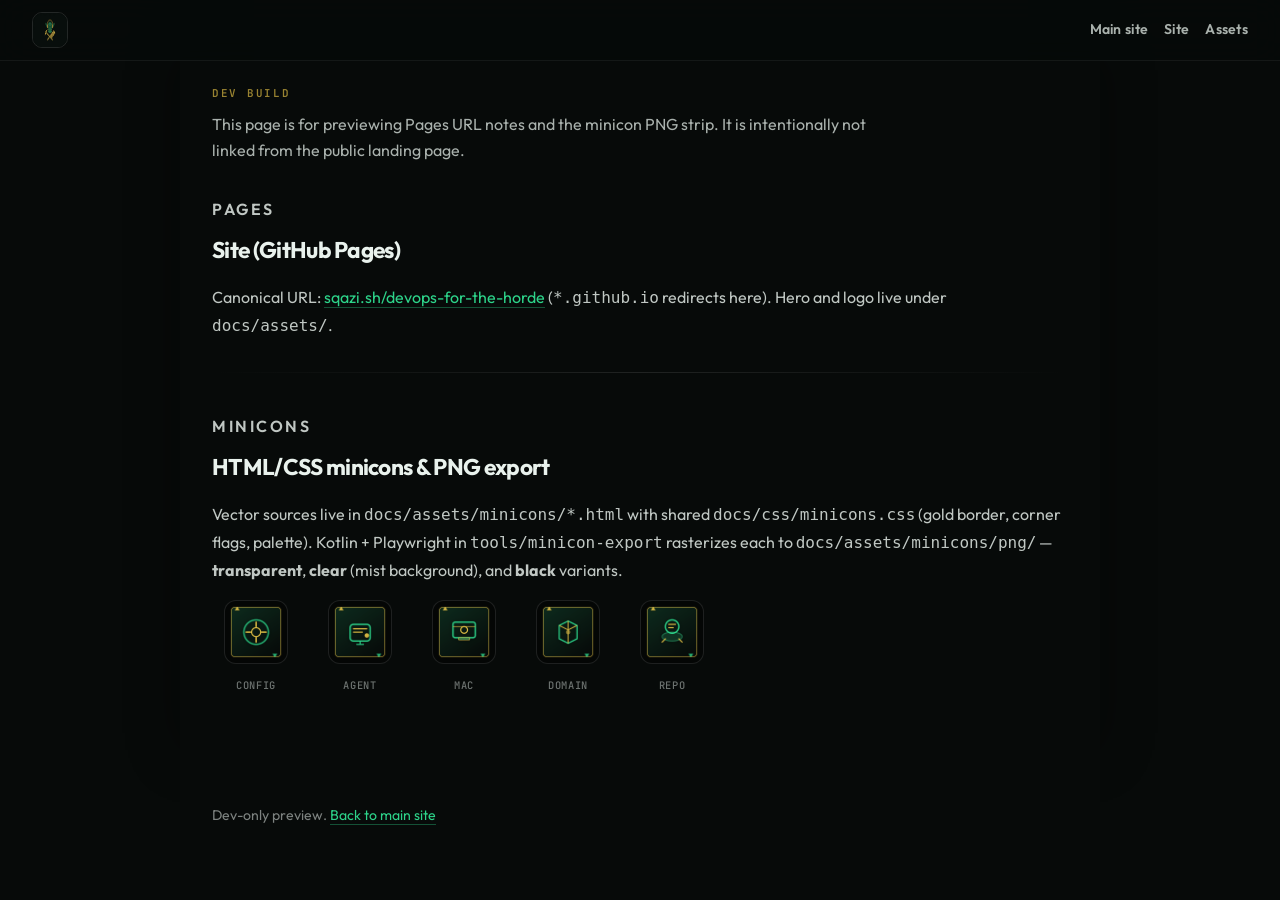
==== docs/dev/index.html @ b9471e19 "Site refresh, Nix/mac-nixos-bootstrap, minicon PNGs, CI - Rework docs landing: humanized copy, Curso" ====
<!DOCTYPE html>
<html lang="en">
<head>
  <meta charset="utf-8" />
  <meta name="viewport" content="width=device-width, initial-scale=1" />
  <meta name="robots" content="noindex" />
  <title>Dev preview — site &amp; assets</title>
  <meta name="description" content="Internal preview: GitHub Pages notes and minicon export strip. Not linked from the main site." />
  <link rel="icon" type="image/png" href="../assets/logo-horde.png" sizes="512x512" />
  <link rel="preconnect" href="https://fonts.googleapis.com" />
  <link rel="preconnect" href="https://fonts.gstatic.com" crossorigin />
  <link
    href="https://fonts.googleapis.com/css2?family=Instrument+Serif:ital@0;1&family=JetBrains+Mono:wght@500;600&family=Outfit:wght@400;500;600;700;800&display=swap"
    rel="stylesheet"
  />
  <link rel="stylesheet" href="../css/horde.css" />
</head>
<body>
  <a class="skip-link" href="#main">Skip to content</a>
  <header class="site-header" style="position: relative">
    <a class="brand" href="../">
      <img src="../assets/logo-horde.png" width="36" height="36" alt="" />
      <span class="visually-hidden">Main site</span>
    </a>
    <nav class="nav-links" aria-label="Dev preview">
      <a href="../">Main site</a>
      <a href="#site">Site</a>
      <a href="#assets">Assets</a>
    </nav>
  </header>

  <main id="main" style="padding-top: 1.5rem">
    <p class="section__label" style="margin-top: 0">Dev build</p>
    <p style="color: var(--muted); margin: 0 0 2rem; max-width: 60ch">
      This page is for previewing Pages URL notes and the minicon PNG strip. It is intentionally not linked from the public landing page.
    </p>

    <section class="section" id="site" aria-labelledby="site-heading">
      <p class="section__label">Pages</p>
      <h2 id="site-heading">Site (GitHub Pages)</h2>
      <p>
        Canonical URL: <a href="https://sqazi.sh/devops-for-the-horde/">sqazi.sh/devops-for-the-horde</a>
        (<code>*.github.io</code> redirects here). Hero and logo live under <code>docs/assets/</code>.
      </p>
    </section>

    <div class="divider" role="presentation"></div>

    <section class="section" id="assets" aria-labelledby="assets-heading">
      <p class="section__label">Minicons</p>
      <h2 id="assets-heading">HTML/CSS minicons &amp; PNG export</h2>
      <p>
        Vector sources live in <code>docs/assets/minicons/*.html</code> with shared <code>docs/css/minicons.css</code>
        (gold border, corner flags, palette). Kotlin + Playwright in <code>tools/minicon-export</code> rasterizes each
        to <code>docs/assets/minicons/png/</code> — <strong>transparent</strong>, <strong>clear</strong> (mist background), and <strong>black</strong> variants.
      </p>
      <div class="minicon-strip" aria-hidden="true">
        <figure><img src="../assets/minicons/png/config-transparent.png" alt="" width="64" height="64" loading="lazy" /><figcaption>Config</figcaption></figure>
        <figure><img src="../assets/minicons/png/agent-transparent.png" alt="" width="64" height="64" loading="lazy" /><figcaption>Agent</figcaption></figure>
        <figure><img src="../assets/minicons/png/mac-transparent.png" alt="" width="64" height="64" loading="lazy" /><figcaption>Mac</figcaption></figure>
        <figure><img src="../assets/minicons/png/domain-transparent.png" alt="" width="64" height="64" loading="lazy" /><figcaption>Domain</figcaption></figure>
        <figure><img src="../assets/minicons/png/repo-transparent.png" alt="" width="64" height="64" loading="lazy" /><figcaption>Repo</figcaption></figure>
      </div>
    </section>
  </main>

  <footer class="site-footer">
    <p>Dev-only preview. <a href="../">Back to main site</a></p>
  </footer>
</body>
</html>
---- docs/css/horde.css ----
@import url("horde-tokens.css");

html {
  color-scheme: dark;
}

* {
  box-sizing: border-box;
}

body {
  margin: 0;
  min-height: 100vh;
  font-family: var(--font-sans);
  color: var(--text);
  background: var(--bg);
  line-height: 1.65;
}

/* Full-viewport art layer: stays fixed while page scrolls (main/footer paint over it) */
.page-bg {
  position: fixed;
  inset: 0;
  z-index: 0;
  background: url("../assets/hero-horde-peons.jpg") center 28% / cover no-repeat;
  pointer-events: none;
  transform: translateZ(0);
}

a {
  color: var(--horde-bright);
  text-decoration: none;
  border-bottom: 1px solid rgba(45, 212, 138, 0.35);
}

a:hover {
  border-bottom-color: var(--horde-bright);
}

a.btn {
  border-bottom: none;
  text-decoration: none;
}

.skip-link {
  position: absolute;
  left: -999px;
  top: 0.5rem;
  padding: 0.5rem 1rem;
  background: var(--horde);
  color: var(--text);
  border-radius: 8px;
  z-index: 100;
}

.skip-link:focus {
  left: 0.5rem;
}

.visually-hidden {
  position: absolute;
  width: 1px;
  height: 1px;
  padding: 0;
  margin: -1px;
  overflow: hidden;
  clip: rect(0, 0, 0, 0);
  white-space: nowrap;
  border: 0;
}

/* Top bar (default: below hero) */
.site-header {
  position: sticky;
  top: 0;
  z-index: 50;
  display: flex;
  align-items: center;
  justify-content: space-between;
  gap: 1rem;
  padding: 0.75rem clamp(1rem, 4vw, 2rem);
  background: rgba(7, 10, 9, 0.85);
  backdrop-filter: blur(16px);
  border-bottom: 1px solid rgba(255, 255, 255, 0.06);
}

/* Light bar over hero art — keep the illustration visible */
.site-header--on-hero {
  position: absolute;
  left: 0;
  right: 0;
  top: 0;
  background: linear-gradient(
    to bottom,
    rgba(7, 10, 9, 0.42) 0%,
    rgba(7, 10, 9, 0.12) 65%,
    transparent 100%
  );
  backdrop-filter: blur(10px);
  -webkit-backdrop-filter: blur(10px);
  border-bottom: 1px solid rgba(255, 255, 255, 0.06);
}

.brand {
  display: flex;
  align-items: center;
  gap: 0.65rem;
  font-family: var(--font-ui);
  font-weight: 700;
  font-size: 1rem;
  letter-spacing: -0.02em;
  color: var(--text);
  text-decoration: none;
  border: none;
}

.brand:hover {
  color: var(--horde-bright);
}

.site-header--on-hero .brand {
  color: var(--text);
  text-shadow: 0 1px 14px rgba(0, 0, 0, 0.45);
}

.site-header--on-hero .nav-links a {
  color: rgba(233, 242, 237, 0.9);
  text-shadow: 0 1px 10px rgba(0, 0, 0, 0.4);
}

.site-header--on-hero .nav-links a:hover {
  color: var(--horde-bright);
}

.brand img {
  width: 36px;
  height: 36px;
  border-radius: 10px;
  border: 1px solid var(--glass-edge);
}

.nav-links {
  display: flex;
  flex-wrap: wrap;
  gap: 0.5rem 1rem;
  font-family: var(--font-ui);
  font-size: 0.88rem;
  font-weight: 600;
  letter-spacing: 0.02em;
}

.nav-links a {
  border: none;
  color: var(--muted);
}

.nav-links a:hover {
  color: var(--horde-bright);
}

/* Showcase: hero stacks above fixed .page-bg */
.showcase {
  position: relative;
  z-index: 1;
}

.hero-showcase {
  position: relative;
  min-height: min(92vh, 960px);
  display: flex;
  flex-direction: column;
  justify-content: flex-end;
  overflow: hidden;
  background: transparent;
}

/* Light vertical wash only — do not cover the whole illustration */
.hero-showcase__veil {
  position: absolute;
  inset: 0;
  z-index: 1;
  pointer-events: none;
  background: linear-gradient(
    180deg,
    rgba(7, 10, 9, 0.03) 0%,
    transparent 45%,
    rgba(7, 10, 9, 0.18) 78%,
    rgba(7, 10, 9, 0.45) 100%
  );
}

/* Gradient bridge: hero art → page background (main sits on solid --bg) */
.hero-showcase__bridge {
  position: absolute;
  left: 0;
  right: 0;
  bottom: 0;
  height: min(32vh, 220px);
  z-index: 2;
  pointer-events: none;
  background: linear-gradient(
    180deg,
    transparent 0%,
    rgba(7, 10, 9, 0.55) 55%,
    var(--bg) 100%
  );
}

.hero-showcase__content {
  position: relative;
  z-index: 3;
  width: 100%;
  max-width: 960px;
  margin: 0 auto;
  padding: 5.5rem clamp(1.25rem, 4vw, 2rem) clamp(2.5rem, 5vw, 3.25rem);
}

.hero-showcase__panel {
  max-width: 38rem;
}

@media (max-width: 720px) {
  .hero-showcase {
    min-height: min(88vh, 820px);
  }

  .page-bg {
    background-position: center 20%;
  }

  .hero-showcase__veil {
    background: linear-gradient(
      180deg,
      rgba(7, 10, 9, 0.06) 0%,
      transparent 35%,
      rgba(7, 10, 9, 0.35) 100%
    );
  }

  .hero-showcase__bridge {
    height: min(38vh, 200px);
  }

  .hero-showcase__panel {
    max-width: none;
  }
}

/* Hero: Outfit for copy; Instrument Serif only on accent + whisper em; mono for tech */
.hero-showcase {
  color: #f4fbf7;
  font-family: var(--font-sans);
  -webkit-font-smoothing: antialiased;
  -moz-osx-font-smoothing: grayscale;
}

.hero-showcase .hero-showcase__panel.glass {
  background: rgba(7, 10, 9, 0.38);
  border-color: rgba(255, 255, 255, 0.16);
  box-shadow:
    0 20px 60px rgba(0, 0, 0, 0.35),
    inset 0 1px 0 rgba(255, 255, 255, 0.06);
  backdrop-filter: blur(18px) saturate(140%);
  -webkit-backdrop-filter: blur(18px) saturate(140%);
}

.hero-showcase__intro {
  display: flex;
  flex-wrap: wrap;
  align-items: center;
  gap: 1rem 1.25rem;
  margin-bottom: 0.75rem;
}

.hero-showcase__mascots {
  display: flex;
  flex-wrap: nowrap;
  align-items: center;
  gap: 0.4rem;
}

.hero-showcase__intro-text {
  flex: 1 1 12rem;
  min-width: 0;
}

.hero-showcase__chibi {
  flex-shrink: 0;
  width: 52px;
  height: 52px;
  filter: drop-shadow(0 4px 14px rgba(0, 0, 0, 0.45));
}

.hero-showcase .badge {
  font-family: var(--font-mono);
  font-weight: 600;
  letter-spacing: 0.04em;
  background: rgba(0, 0, 0, 0.38);
  border-color: rgba(45, 212, 138, 0.55);
  color: #8ff3c9;
}

.hero-showcase h1 {
  display: flex;
  flex-wrap: wrap;
  align-items: baseline;
  gap: 0.35rem 0.75rem;
  margin: 0.5rem 0 0;
  font-size: unset;
  font-weight: unset;
  letter-spacing: normal;
  line-height: 1.12;
  color: #f4fbf7;
  text-shadow:
    0 2px 24px rgba(0, 0, 0, 0.75),
    0 1px 3px rgba(0, 0, 0, 0.95);
}

.hero-showcase .hero-title__wordmark {
  font-family: var(--font-sans);
  font-weight: 800;
  font-size: clamp(1.65rem, 4.2vw, 2.85rem);
  letter-spacing: -0.04em;
  line-height: 1.05;
}

.hero-showcase h1 .accent {
  font-family: var(--font-flair);
  font-style: italic;
  font-weight: 400;
  font-size: clamp(1.35rem, 3.2vw, 2.15rem);
  color: #f2e088;
  text-shadow: 0 2px 18px rgba(0, 0, 0, 0.65);
}

.hero-showcase .lede {
  font-family: var(--font-sans);
  font-size: 1.07rem;
  font-weight: 400;
  margin-top: 1.1rem;
  color: rgba(248, 252, 250, 0.96);
  line-height: 1.75;
  max-width: 46rem;
  letter-spacing: 0.01em;
}

.hero-showcase .lede strong {
  color: #fff;
  font-weight: 700;
}

.hero-showcase .whisper {
  font-family: var(--font-sans);
  font-size: 1.02rem;
  font-weight: 400;
  font-style: normal;
  margin-top: 1rem;
  color: rgba(240, 248, 244, 0.88);
  line-height: 1.65;
  max-width: 42rem;
}

.hero-showcase .whisper em {
  font-family: var(--font-flair);
  font-style: italic;
  font-weight: 400;
  color: rgba(255, 250, 230, 0.96);
}

.hero-showcase .whisper__label {
  font-family: var(--font-mono);
  font-size: 0.72rem;
  font-weight: 600;
  font-style: normal;
  letter-spacing: 0.12em;
  text-transform: uppercase;
  color: rgba(143, 243, 201, 0.95);
  margin-right: 0.35rem;
}

.hero-showcase .whisper code {
  font-family: var(--font-mono);
  font-weight: 500;
  background: rgba(0, 0, 0, 0.4);
  padding: 0.15em 0.45em;
  border-radius: 6px;
  font-size: 0.82em;
  color: #c6ffe6;
  border: 1px solid rgba(45, 212, 138, 0.45);
}

.hero-showcase .btn--ghost {
  color: #f4fbf7;
  background: rgba(0, 0, 0, 0.48);
  border: 1px solid rgba(255, 255, 255, 0.32);
}

.hero-showcase .btn--ghost:hover {
  background: rgba(255, 255, 255, 0.12);
  border-color: rgba(255, 255, 255, 0.45);
}

.hero-showcase .btn {
  font-family: var(--font-ui);
  letter-spacing: 0.02em;
}

@media (max-width: 520px) {
  .hero-showcase__mascots {
    flex-wrap: wrap;
    max-width: 100%;
  }

  .hero-showcase__chibi {
    width: 46px;
    height: 46px;
  }
}

.glass {
  background: var(--glass);
  border: 1px solid var(--glass-edge);
  border-radius: var(--radius-lg);
  backdrop-filter: blur(22px) saturate(160%);
  -webkit-backdrop-filter: blur(22px) saturate(160%);
  box-shadow:
    0 24px 80px rgba(0, 0, 0, 0.45),
    inset 0 1px 0 rgba(255, 255, 255, 0.06);
}

.panel {
  padding: clamp(1.5rem, 4vw, 2.25rem);
}

.badge {
  font-family: var(--font-mono);
  display: inline-flex;
  align-items: center;
  gap: 0.5rem;
  padding: 0.35rem 0.85rem;
  border-radius: 999px;
  font-size: 0.75rem;
  font-weight: 600;
  letter-spacing: 0.06em;
  text-transform: uppercase;
  color: var(--horde-bright);
  border: 1px solid rgba(45, 212, 138, 0.35);
  background: rgba(31, 111, 74, 0.35);
}

.badge img {
  width: 1.15rem;
  height: 1.15rem;
  border-radius: 6px;
  object-fit: cover;
}

h1 {
  margin: 0.75rem 0 0;
  font-size: clamp(2rem, 4.5vw, 3.15rem);
  line-height: 1.08;
  font-weight: 700;
  letter-spacing: -0.03em;
}

h1 .accent {
  font-family: var(--font-flair);
  font-style: italic;
  font-weight: 400;
  color: var(--gold);
}

.lede {
  margin: 1rem 0 0;
  max-width: 52ch;
  font-size: 1.08rem;
  color: var(--muted);
}

.whisper {
  margin: 0.5rem 0 0;
  font-size: 0.92rem;
  font-style: italic;
  color: rgba(233, 242, 237, 0.45);
}

.cta {
  display: flex;
  flex-wrap: wrap;
  gap: 0.75rem;
  margin-top: 1.25rem;
}

.btn {
  font-family: var(--font-ui);
  display: inline-flex;
  align-items: center;
  justify-content: center;
  padding: 0.8rem 1.2rem;
  border-radius: 12px;
  font-weight: 600;
  font-size: 0.92rem;
  letter-spacing: 0.02em;
  border: 1px solid transparent;
  transition: filter 0.15s ease, border-color 0.15s ease;
}

.btn--primary {
  color: #04140e;
  background: linear-gradient(180deg, var(--horde-bright), #1f8f5c);
  border-color: rgba(255, 255, 255, 0.2);
}

.btn--primary:hover {
  filter: brightness(1.06);
}

.btn--ghost {
  color: var(--text);
  background: rgba(255, 255, 255, 0.04);
  border-color: var(--glass-edge);
}

.btn--ghost:hover {
  border-color: rgba(255, 255, 255, 0.22);
}

/* Sections (mirror README) — opaque sheet scrolls over fixed hero */
main {
  position: relative;
  z-index: 1;
  max-width: 920px;
  margin: 0 auto;
  padding: 0.75rem clamp(1.25rem, 4vw, 2rem) 4rem;
  background: var(--bg);
  box-shadow: 0 -8px 48px rgba(0, 0, 0, 0.4);
}

.repo-list {
  margin: 0.75rem 0 0;
  padding-left: 1.2rem;
}

.repo-list__item {
  margin: 0.45rem 0;
}

.repo-list__status {
  font-family: var(--font-mono);
  font-size: 0.72rem;
  font-weight: 500;
  letter-spacing: 0.04em;
  color: rgba(233, 242, 237, 0.48);
  margin: 0.35rem 0 0;
}

.repo-list__loading,
.repo-list__empty {
  list-style: none;
  margin-left: -1.2rem;
  padding-left: 0;
  color: var(--muted);
}

.repo-list__domains {
  opacity: 0.88;
  font-size: 0.95em;
}

.section {
  margin-top: 2.5rem;
}

.section:first-of-type {
  margin-top: 2rem;
}

.section__label {
  font-family: var(--font-mono);
  font-size: 0.68rem;
  font-weight: 600;
  letter-spacing: 0.16em;
  text-transform: uppercase;
  color: rgba(232, 197, 71, 0.65);
  margin: 0 0 0.5rem;
}

.section h2 {
  font-family: var(--font-sans);
  margin: 0 0 0.75rem;
  font-size: 1.42rem;
  font-weight: 700;
  letter-spacing: -0.03em;
  color: var(--text);
}

.section p,
.section li {
  font-family: var(--font-sans);
  color: rgba(233, 242, 237, 0.82);
  font-size: 1rem;
  line-height: 1.68;
}

.section ul {
  margin: 0.5rem 0 0;
  padding-left: 1.2rem;
}

.section li {
  margin: 0.35rem 0;
}

.grid-2 {
  display: grid;
  gap: 1rem;
  grid-template-columns: repeat(auto-fit, minmax(260px, 1fr));
}

.card {
  padding: 1.15rem 1.3rem;
  border-radius: var(--radius-md);
  background: rgba(13, 20, 17, 0.65);
  border: 1px solid rgba(255, 255, 255, 0.07);
}

.card h3 {
  font-family: var(--font-ui);
  margin: 0 0 0.4rem;
  font-size: 0.98rem;
  font-weight: 600;
  letter-spacing: 0.01em;
  color: var(--text);
}

.card p {
  margin: 0;
  font-size: 0.92rem;
}

/* Minicon strip */
.minicon-strip {
  display: flex;
  flex-wrap: wrap;
  gap: 1rem;
  align-items: flex-start;
  margin-top: 1rem;
}

.minicon-strip figure {
  margin: 0;
  text-align: center;
  width: 88px;
}

.minicon-strip img {
  width: 64px;
  height: 64px;
  border-radius: 12px;
  border: 1px solid rgba(255, 255, 255, 0.1);
  background: rgba(0, 0, 0, 0.25);
}

.minicon-strip figcaption {
  font-family: var(--font-mono);
  margin-top: 0.35rem;
  font-size: 0.65rem;
  font-weight: 500;
  text-transform: uppercase;
  letter-spacing: 0.06em;
  color: rgba(233, 242, 237, 0.45);
}

.divider {
  height: 1px;
  background: linear-gradient(90deg, transparent, rgba(255, 255, 255, 0.1), transparent);
  margin: 2rem 0;
}

.site-footer {
  position: relative;
  z-index: 1;
  font-family: var(--font-sans);
  padding: 2rem clamp(1.25rem, 4vw, 2rem);
  color: rgba(233, 242, 237, 0.52);
  font-size: 0.88rem;
  line-height: 1.65;
  max-width: 920px;
  margin: 0 auto;
  background: var(--bg);
}

.site-footer em {
  font-family: var(--font-flair);
  font-style: italic;
  color: rgba(233, 242, 237, 0.65);
}

@media (max-width: 640px) {
  .nav-links {
    display: none;
  }
}
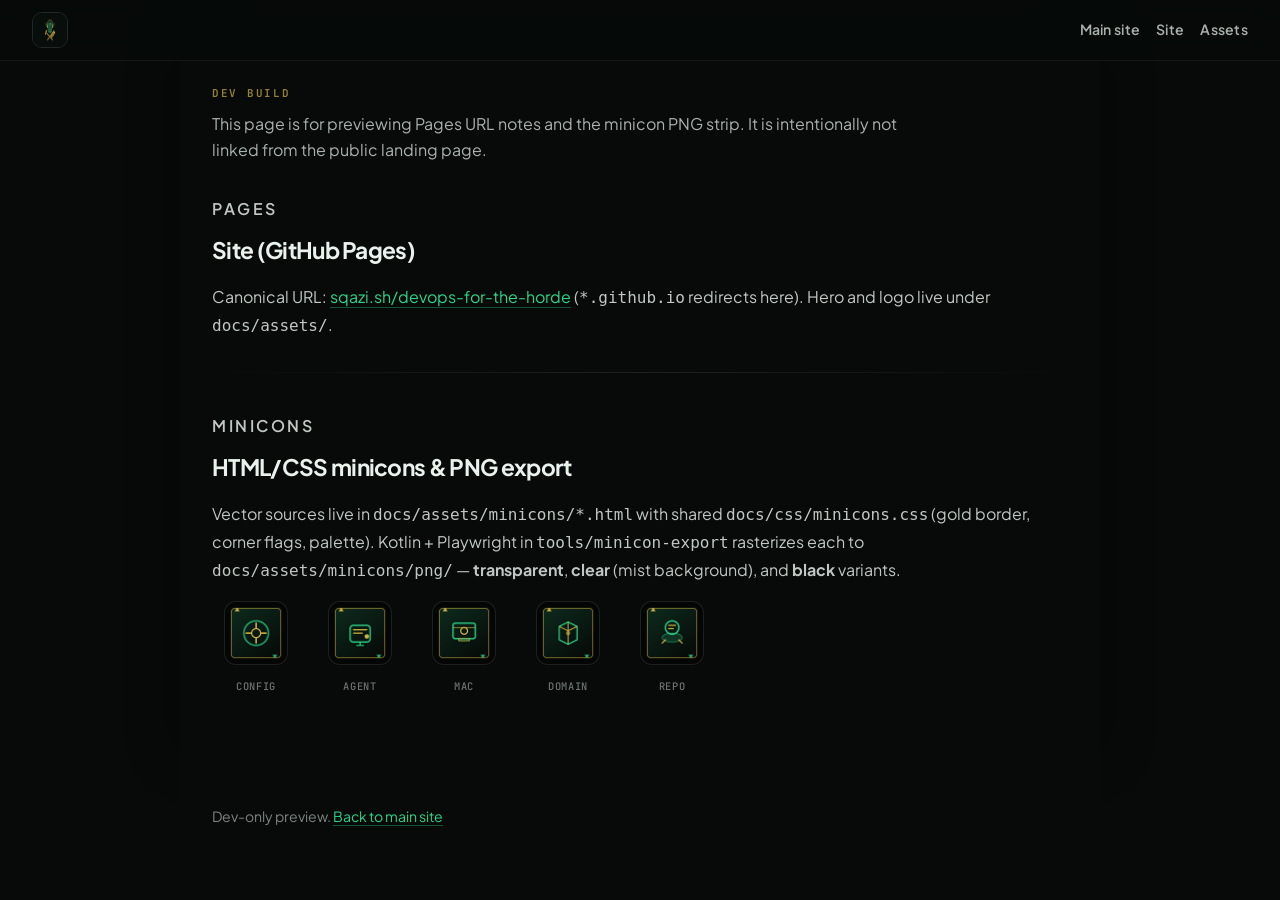
==== commit 3f916f74: "Hero panel bottom scrim; fonts/UX; agent + Nix docs; CI flake check - Layer a bottom-only gradient o" ====
--- a/docs/dev/index.html
+++ b/docs/dev/index.html
@@ -10,7 +10,7 @@
   <link rel="preconnect" href="https://fonts.googleapis.com" />
   <link rel="preconnect" href="https://fonts.gstatic.com" crossorigin />
   <link
-    href="https://fonts.googleapis.com/css2?family=Instrument+Serif:ital@0;1&family=JetBrains+Mono:wght@500;600&family=Outfit:wght@400;500;600;700;800&display=swap"
+    href="https://fonts.googleapis.com/css2?family=Instrument+Serif:ital@0;1&family=JetBrains+Mono:wght@500;600&family=Plus+Jakarta+Sans:ital,wght@0,400;0,500;0,600;0,700;0,800&display=swap"
     rel="stylesheet"
   />
   <link rel="stylesheet" href="../css/horde.css" />
@@ -18,9 +18,8 @@
 <body>
   <a class="skip-link" href="#main">Skip to content</a>
   <header class="site-header" style="position: relative">
-    <a class="brand" href="../">
+    <a class="brand" href="../" aria-label="Back to main site">
       <img src="../assets/logo-horde.png" width="36" height="36" alt="" />
-      <span class="visually-hidden">Main site</span>
     </a>
     <nav class="nav-links" aria-label="Dev preview">
       <a href="../">Main site</a>
--- a/docs/css/horde.css
+++ b/docs/css/horde.css
@@ -15,6 +15,7 @@
   color: var(--text);
   background: var(--bg);
   line-height: 1.65;
+  font-feature-settings: "kern" 1, "liga" 1;
 }
 
 /* Full-viewport art layer: stays fixed while page scrolls (main/footer paint over it) */
@@ -22,7 +23,7 @@
   position: fixed;
   inset: 0;
   z-index: 0;
-  background: url("../assets/hero-horde-peons.jpg") center 28% / cover no-repeat;
+  background: url("../assets/hero-horde-peons.jpg") center 36% / cover no-repeat;
   pointer-events: none;
   transform: translateZ(0);
 }
@@ -57,18 +58,6 @@
   left: 0.5rem;
 }
 
-.visually-hidden {
-  position: absolute;
-  width: 1px;
-  height: 1px;
-  padding: 0;
-  margin: -1px;
-  overflow: hidden;
-  clip: rect(0, 0, 0, 0);
-  white-space: nowrap;
-  border: 0;
-}
-
 /* Top bar (default: below hero) */
 .site-header {
   position: sticky;
@@ -84,7 +73,7 @@
   border-bottom: 1px solid rgba(255, 255, 255, 0.06);
 }
 
-/* Light bar over hero art — keep the illustration visible */
+/* Light bar over hero — minimal tint so art stays visible */
 .site-header--on-hero {
   position: absolute;
   left: 0;
@@ -92,13 +81,13 @@
   top: 0;
   background: linear-gradient(
     to bottom,
-    rgba(7, 10, 9, 0.42) 0%,
-    rgba(7, 10, 9, 0.12) 65%,
+    rgba(7, 10, 9, 0.22) 0%,
+    rgba(7, 10, 9, 0.06) 55%,
     transparent 100%
   );
-  backdrop-filter: blur(10px);
-  -webkit-backdrop-filter: blur(10px);
-  border-bottom: 1px solid rgba(255, 255, 255, 0.06);
+  backdrop-filter: blur(6px) saturate(120%);
+  -webkit-backdrop-filter: blur(6px) saturate(120%);
+  border-bottom: 1px solid rgba(255, 255, 255, 0.05);
 }
 
 .brand {
@@ -174,7 +163,7 @@
   background: transparent;
 }
 
-/* Light vertical wash only — do not cover the whole illustration */
+/* Light wash: keep upper/mid hero clear; darken only near the fold */
 .hero-showcase__veil {
   position: absolute;
   inset: 0;
@@ -182,26 +171,26 @@
   pointer-events: none;
   background: linear-gradient(
     180deg,
-    rgba(7, 10, 9, 0.03) 0%,
-    transparent 45%,
-    rgba(7, 10, 9, 0.18) 78%,
-    rgba(7, 10, 9, 0.45) 100%
+    transparent 0%,
+    transparent 42%,
+    rgba(7, 10, 9, 0.08) 72%,
+    rgba(7, 10, 9, 0.28) 100%
   );
 }
 
-/* Gradient bridge: hero art → page background (main sits on solid --bg) */
+/* Short bridge into main — transition only at the bottom edge */
 .hero-showcase__bridge {
   position: absolute;
   left: 0;
   right: 0;
   bottom: 0;
-  height: min(32vh, 220px);
+  height: min(22vh, 160px);
   z-index: 2;
   pointer-events: none;
   background: linear-gradient(
     180deg,
     transparent 0%,
-    rgba(7, 10, 9, 0.55) 55%,
+    rgba(7, 10, 9, 0.35) 70%,
     var(--bg) 100%
   );
 }
@@ -210,13 +199,31 @@
   position: relative;
   z-index: 3;
   width: 100%;
-  max-width: 960px;
+  max-width: min(1120px, 100%);
   margin: 0 auto;
-  padding: 5.5rem clamp(1.25rem, 4vw, 2rem) clamp(2.5rem, 5vw, 3.25rem);
+  padding: 5rem clamp(1.25rem, 4vw, 2rem) clamp(2rem, 4vw, 2.75rem);
+  display: flex;
+  flex-direction: column;
+  align-items: stretch;
+}
+
+/* Wide screens: park copy on the right so the illustration reads on the left */
+@media (min-width: 900px) {
+  .hero-showcase__content {
+    align-items: flex-end;
+  }
 }
 
 .hero-showcase__panel {
+  width: 100%;
   max-width: 38rem;
+}
+
+@media (min-width: 900px) {
+  .hero-showcase__panel {
+    margin-inline-start: auto;
+    max-width: min(28rem, 42vw);
+  }
 }
 
 @media (max-width: 720px) {
@@ -225,28 +232,33 @@
   }
 
   .page-bg {
-    background-position: center 20%;
+    background-position: center 28%;
   }
 
   .hero-showcase__veil {
     background: linear-gradient(
       180deg,
-      rgba(7, 10, 9, 0.06) 0%,
-      transparent 35%,
-      rgba(7, 10, 9, 0.35) 100%
+      transparent 0%,
+      transparent 28%,
+      rgba(7, 10, 9, 0.12) 100%
     );
   }
 
   .hero-showcase__bridge {
-    height: min(38vh, 200px);
+    height: min(28vh, 180px);
+  }
+
+  .hero-showcase__content {
+    align-items: stretch;
   }
 
   .hero-showcase__panel {
     max-width: none;
-  }
-}
-
-/* Hero: Outfit for copy; Instrument Serif only on accent + whisper em; mono for tech */
+    margin-inline-start: 0;
+  }
+}
+
+/* Hero: Plus Jakarta Sans for copy; Instrument Serif on accent; mono for labels/code */
 .hero-showcase {
   color: #f4fbf7;
   font-family: var(--font-sans);
@@ -254,14 +266,26 @@
   -moz-osx-font-smoothing: grayscale;
 }
 
+/*
+ * Card stays light overall; a bottom-heavy scrim (this panel only) boosts contrast
+ * for lede + CTAs on bright areas of the artwork without fogging the full hero.
+ */
 .hero-showcase .hero-showcase__panel.glass {
-  background: rgba(7, 10, 9, 0.38);
-  border-color: rgba(255, 255, 255, 0.16);
+  background:
+    linear-gradient(
+      to top,
+      rgba(7, 10, 9, 0.78) 0%,
+      rgba(7, 10, 9, 0.38) 32%,
+      rgba(7, 10, 9, 0.1) 58%,
+      transparent 78%
+    ),
+    rgba(7, 10, 9, 0.14);
+  border-color: rgba(255, 255, 255, 0.12);
   box-shadow:
-    0 20px 60px rgba(0, 0, 0, 0.35),
-    inset 0 1px 0 rgba(255, 255, 255, 0.06);
-  backdrop-filter: blur(18px) saturate(140%);
-  -webkit-backdrop-filter: blur(18px) saturate(140%);
+    0 16px 48px rgba(0, 0, 0, 0.28),
+    inset 0 1px 0 rgba(255, 255, 255, 0.05);
+  backdrop-filter: blur(10px) saturate(125%);
+  -webkit-backdrop-filter: blur(10px) saturate(125%);
 }
 
 .hero-showcase__intro {
@@ -319,8 +343,8 @@
 .hero-showcase .hero-title__wordmark {
   font-family: var(--font-sans);
   font-weight: 800;
-  font-size: clamp(1.65rem, 4.2vw, 2.85rem);
-  letter-spacing: -0.04em;
+  font-size: clamp(1.6rem, 4vw, 2.65rem);
+  letter-spacing: -0.035em;
   line-height: 1.05;
 }
 
@@ -335,13 +359,13 @@
 
 .hero-showcase .lede {
   font-family: var(--font-sans);
-  font-size: 1.07rem;
+  font-size: clamp(1rem, 1.05rem + 0.2vw, 1.08rem);
   font-weight: 400;
   margin-top: 1.1rem;
   color: rgba(248, 252, 250, 0.96);
-  line-height: 1.75;
+  line-height: 1.72;
   max-width: 46rem;
-  letter-spacing: 0.01em;
+  letter-spacing: 0.008em;
 }
 
 .hero-showcase .lede strong {
@@ -429,7 +453,11 @@
 }
 
 .panel {
-  padding: clamp(1.5rem, 4vw, 2.25rem);
+  padding: clamp(1.35rem, 3.5vw, 2rem);
+}
+
+.hero-showcase .panel {
+  padding: clamp(1.25rem, 3vw, 1.75rem);
 }
 
 .badge {
